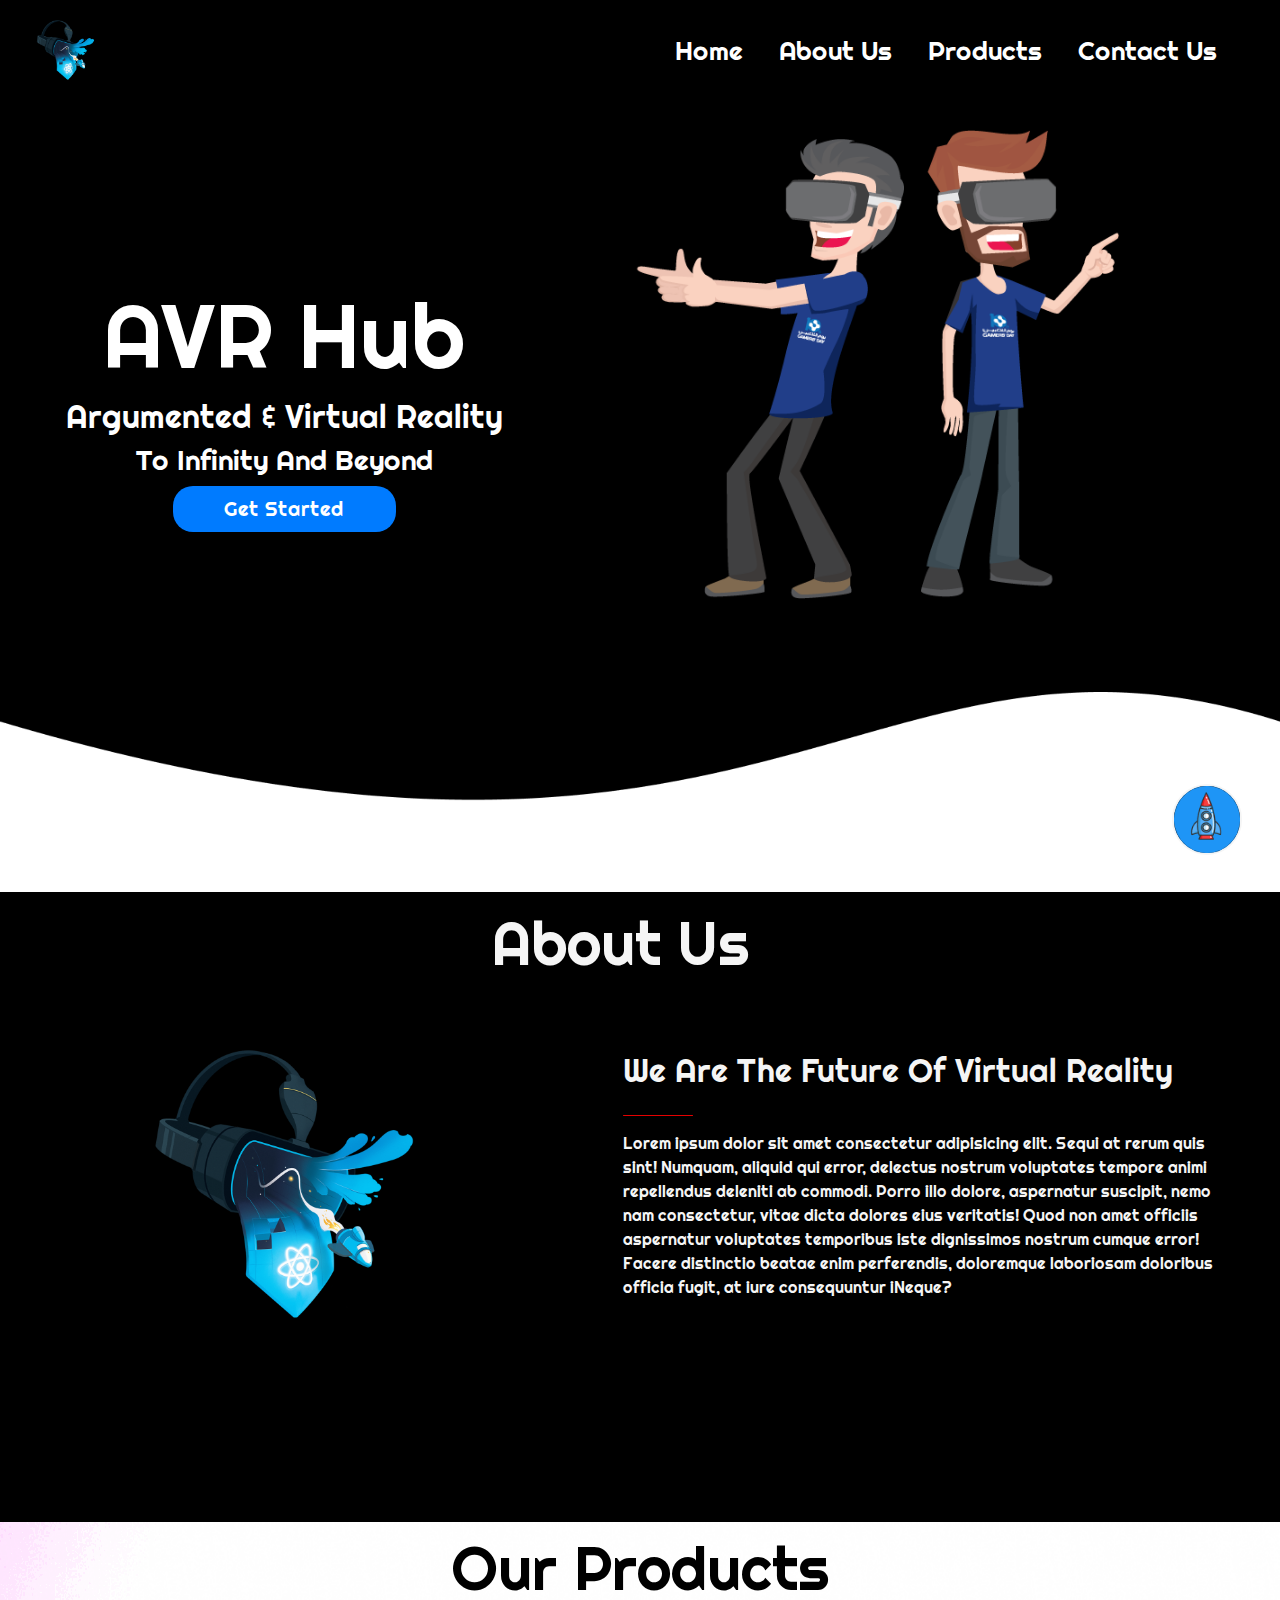
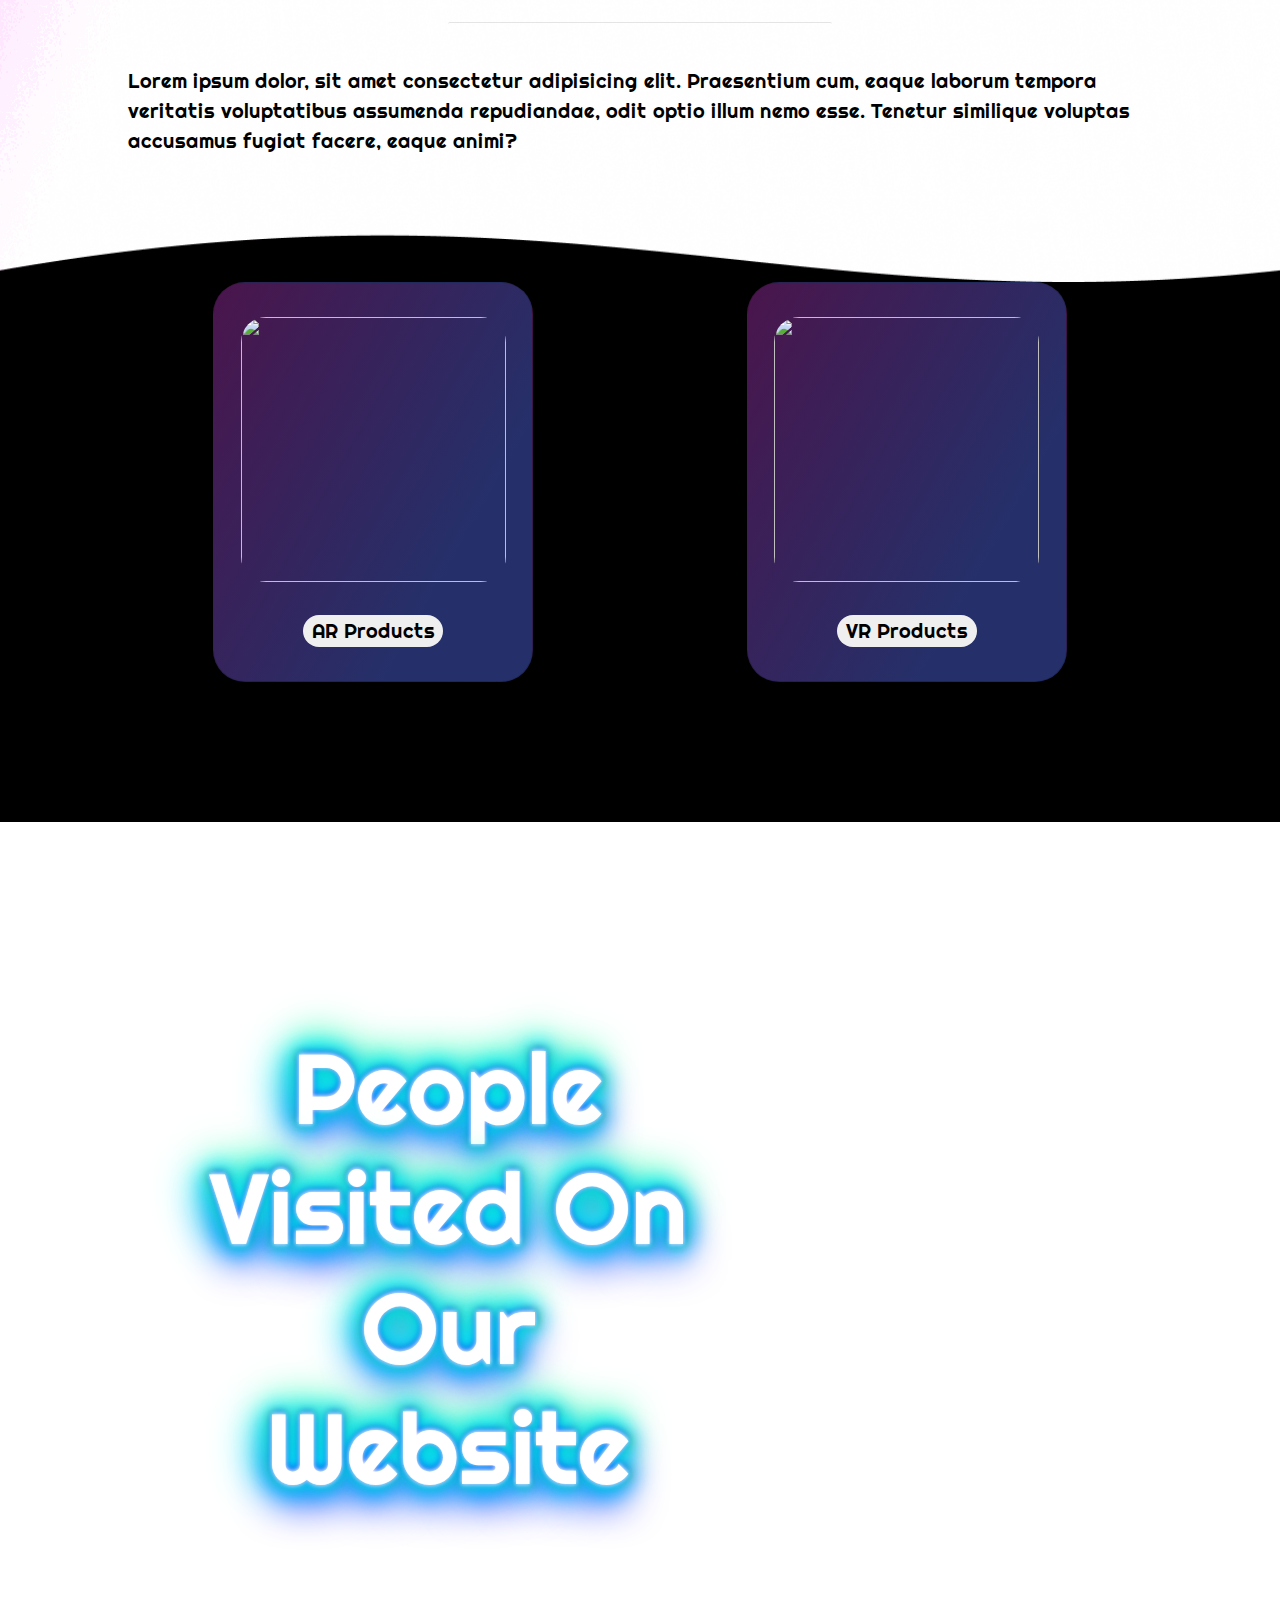
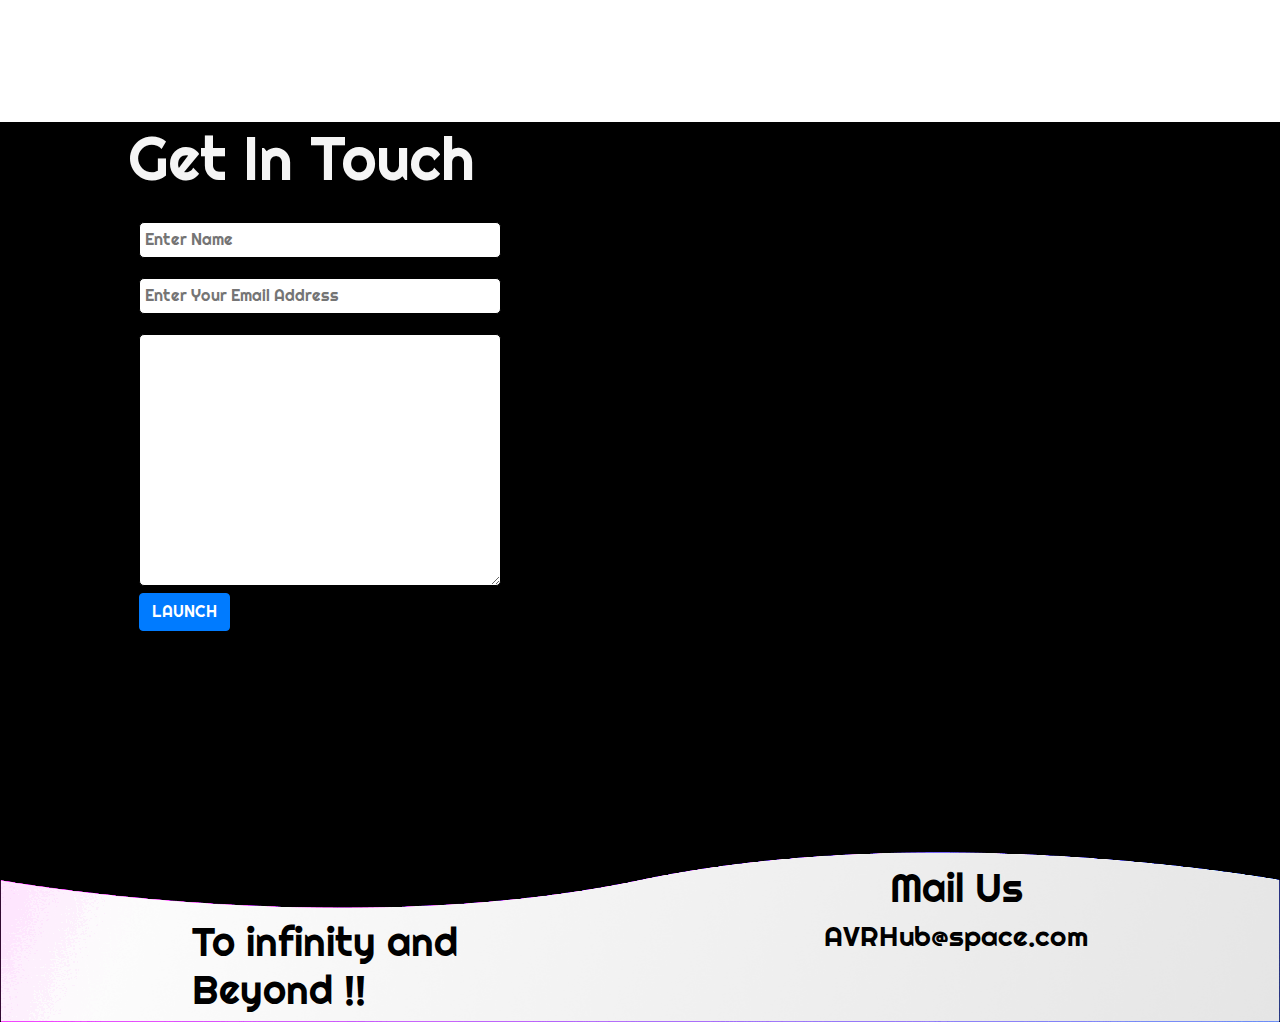
==== index.html @ b6228fee "whole Website" ====
<!DOCTYPE html>
<html lang="en">
<head>
    <meta charset="UTF-8">
    <meta http-equiv="X-UA-Compatible" content="IE=edge">
    <meta name="viewport" content="width=device-width, initial-scale=1.0">
    <title>Prashant Setia</title>
    <!-- CSS only -->
    <link href="https://cdn.jsdelivr.net/npm/bootstrap@5.1.3/dist/css/bootstrap.min.css" rel="stylesheet" integrity="sha384-1BmE4kWBq78iYhFldvKuhfTAU6auU8tT94WrHftjDbrCEXSU1oBoqyl2QvZ6jIW3" crossorigin="anonymous">

    <link rel="stylesheet" href="https://maxcdn.bootstrapcdn.com/bootstrap/4.0.0/css/bootstrap.min.css" integrity="sha384-Gn5384xqQ1aoWXA+058RXPxPg6fy4IWvTNh0E263XmFcJlSAwiGgFAW/dAiS6JXm" crossorigin="anonymous">
    <!-- JavaScript Bundle with Popper -->
    <script src="https://cdn.jsdelivr.net/npm/bootstrap@5.1.3/dist/js/bootstrap.bundle.min.js" integrity="sha384-ka7Sk0Gln4gmtz2MlQnikT1wXgYsOg+OMhuP+IlRH9sENBO0LRn5q+8nbTov4+1p" crossorigin="anonymous"></script>

    <link rel="stylesheet" href="https://cdnjs.cloudflare.com/ajax/libs/font-awesome/6.0.0-beta3/css/all.min.css" integrity="sha512-Fo3rlrZj/k7ujTnHg4CGR2D7kSs0v4LLanw2qksYuRlEzO+tcaEPQogQ0KaoGN26/zrn20ImR1DfuLWnOo7aBA==" crossorigin="anonymous" referrerpolicy="no-referrer" />
    <link rel="stylesheet" href="index.css">
    <link rel="icon" type="image/x-icon" href="/images/favicon-32x32.png">
    <script src="https://cdnjs.cloudflare.com/ajax/libs/three.js/r121/three.min.js"></script>
    <script src="https://cdn.jsdelivr.net/npm/vanta@latest/dist/vanta.net.min.js"></script>
    <script src="https://cdnjs.cloudflare.com/ajax/libs/vanta/0.5.21/vanta.globe.min.js" integrity="sha512-dMFNK0s56KJv3QTWMQlLYsPfqku0OGhnw4tzHpzmeKZk9cnezUca6u8r1AruKJMnsJ9NUq5K4ZFC0IlokfdmWA==" crossorigin="anonymous" referrerpolicy="no-referrer"></script>
    <script src="https://cdnjs.cloudflare.com/ajax/libs/vanta/0.5.21/vanta.birds.min.js" integrity="sha512-bP14TXFcd8A4oGg1S37dzXTOSUiNl6/6e2sPbkUzuPgU4lDAcrKLIs8mKLfp6OJg4K+EPn5oL6CVd2wKtuNcrg==" crossorigin="anonymous" referrerpolicy="no-referrer"></script>
</head>
<body>
    <!-- NAVBAR -->
    <nav class="navbar navbar-expand-lg navbar-dark bg" id="up">
        <div class="container-fluid">
          <!-- <a class="navbar-brand" href="#">Navbar</a> -->
          <img src="images/pngwing.com (2).png" style="width: 60px;" alt="">
          <button class="navbar-toggler" type="button" data-bs-toggle="collapse" data-bs-target="#navbarSupportedContent" aria-controls="navbarSupportedContent" aria-expanded="false" aria-label="Toggle navigation">
            <span class="navbar-toggler-icon"></span>
          </button>
          <div class="collapse navbar-collapse" id="navbarSupportedContent" style="justify-content: flex-end;">
            <div>
                <ul class="navbar-nav me-auto mb-2 mb-lg-0">
                    <li class="nav-item">
                      <a class="nav-link active" aria-current="page" href="#">Home</a>
                    </li>
                   
                    <li class="nav-item">
                      <a class="nav-link active" aria-current="page" href="#about">About Us</a>
                    </li>
                   
                    <li class="nav-item">
                      <a class="nav-link active" aria-current="page" href="#prod">Products</a>
                    </li>
                   
                    <!-- <li class="nav-item">
                      <a class="nav-link active" aria-current="page" href="#">Our Events</a>
                    </li> -->
                   
                    <li class="nav-item">
                      <a class="nav-link active" aria-current="page" href="#cont">Contact Us</a>
                    </li>
                   
                  </ul>
            </div>
          </div>
        </div>
      </nav>
    <!-- NAVBAR -->

        <!-- ------------------------------------------- scroll top -->
        <a
        class="top"
        data-aos="fade-up"
        data-aos-duration="1000"
        id="mybt"
        style="
          font-size: 30px;
          text-decoration: none;
          color: red;
          background-color: black;
          position: fixed;
          right: 3%;
          bottom: 5%;
          display: inline;
          z-index: 5;
          border: 2px solid whitesmoke;
          border-radius: 75px;
        "
        title="Go Above"
        href="#up"
        >
        <img src="images/sroller.png" alt="" width="66px">
        </a>
  <!-- --------------------------------------------scroll top -->

    <!-- PART 1 -->
    <div class="part1">
        <div class="textbox">
            <h1>AVR Hub</h1>
            <h2>Argumented & Virtual Reality</h2>
            <h3>To Infinity And Beyond</h3>

            <button class="btn-primary getbtn">Get Started</button>
        </div>
        <div class="tower" style="margin-top: 20px;"> 
            <img src="images/pngwing.com (3).png" style="width: 90%;" alt="">
        </div>
        <img src="images/wave-1.png" alt="" style="position: absolute; bottom: 0px;width: 100%; height: 200px;">
    </div>
    <!-- PART 1 -->

    
    <!-- PART 2 -->
    <div class="part2" id="about">
        <h1>About Us</h1>
        <div style="margin-top: 70px;">

            <div style="display: flex;flex-wrap: wrap;justify-content: space-around;">
                <div class="box2" style="width: 450px;display: flex;align-items: center;">
                    <img src="images/pngwing.com (2).png" alt="">
                </div>

                <div class="box1" style="width: 600px;display: flex;justify-content: center;flex-direction: column;">
                    <h2>We Are The Future Of Virtual Reality</h2>
                    <hr width="70px" color="red" size="5px" style="border-radius: 10px;" align="left">
                    <p>Lorem ipsum dolor sit amet consectetur adipisicing elit. Sequi at rerum quis sint! Numquam, aliquid qui error, delectus nostrum voluptates tempore animi repellendus deleniti ab commodi. Porro illo dolore, aspernatur suscipit, nemo nam consectetur, vitae dicta dolores eius veritatis! Quod non amet officiis aspernatur voluptates temporibus iste dignissimos nostrum cumque error! Facere distinctio beatae enim perferendis, doloremque laboriosam doloribus officia fugit, at iure consequuntur iNeque?</p>
                    <!-- <ul>
                        <li>Ability to face high volume requests</li>
                        <li>Architecture optimisation</li>
                        <li>Flexibility & deployment speed </li>
                        <li>Performance and improved velocity</li>
                        <li>Secure site migration</li>
                        <li>Security</li>
                    </ul> -->

                </div>
            </div>

            <!-- <div style="display: flex;flex-wrap: wrap-reverse;justify-content: space-around;">
                <div class="box1" style="width: 600px;display: flex;justify-content: center;flex-direction: column;">
                    <h2>About Space Divison</h2>
                    <hr width="70px" color="red" size="5px" style="border-radius: 10px;" align="left">
                    <p>Lorem ipsum dolor, sit amet consectetur adipisicing elit. Consectetur atque deleniti ullam, fugiat voluptatem praesentium similique eos aut dolor, corporis, ipsam nihil dolore impedit est vero in. Saepe eum, accusamus doloremque ut repellat, vero adipisci, maxime voluptatum rerum veniam voluptate? Dolore ullam ab consectetur excepturi expedita minus itaque accusantium officiis vera.</p>

                </div>
                <div class="box2" style="width: 450px;display: flex;align-items: center;">
                    <img src="images/space.png" alt="">
                </div>
            </div> -->
            </div>
    </div>
    <!-- PART 2 -->


    <!-- PART 3 -->
    <div class="part3" style="color: black" id="prod">
        <!-- <img src="images/rocket-img.png" alt="" class="rocketimg"> -->
        <h1>Our Products</h1>
        <hr>
        <p>Lorem ipsum dolor, sit amet consectetur adipisicing elit. Praesentium cum, eaque laborum tempora veritatis voluptatibus assumenda repudiandae, odit optio illum nemo esse. Tenetur similique voluptas accusamus fugiat facere, eaque animi?</p>
        <img src="images/wave-4.png" alt="" class="part3Wave">
    </div>
    <!-- PART 3 -->

    <!-- PART 4 -->
    <!-- <div class="part4">
        <h1 style="text-align: center;">Moon Launch</h1>
            <img src="images/Polygon 1.png" alt="" class="poly1">
            <img src="images/Polygon 2.png" alt="" class="poly2">
            <img src="images/Polygon 3.png" alt="" class="poly3">
            <img src="images/Polygon 4.png" alt="" class="poly4">
            <img src="images/Polygon 5.png" alt="" class="poly6">
            <img src="images/Polygon 6.png" alt="" class="poly5">

    </div> -->
    <!-- PART 4 -->
    
    <!-- PART 5 -->
    <!-- <div class="part5">
        <h1 style="text-align: center;">Our Orbiters</h1>
        <div class="orbitors">
            <img src="images/img-1.png" alt="">
            <img src="images/img-2.png" alt="">
            <img src="images/img-3.png" alt="">
        </div>
    </div> -->
    <!-- PART 5 -->

    <!-- PART 6 -->
    <!-- <div class="part6">
        <h1 style="text-align: center;">Other Projects</h1>
        <div class="container">
            <div class="row">
                <div id="carousel" class="carousel slide" data-ride="carousel">
                    <ol class="carousel-indicators">
                        <li data-target="#carousel" data-slide-to="0" class="active"></li>
                        <li data-target="#carousel" data-slide-to="1"></li>
                    </ol>
                    <div class="carousel-inner">
                        <div class="carousel-item active">
                            <div class="d-none d-lg-block">
                                <div class="slide-box">
                                    <img src="images/img-1 (1).png" alt="First slide">
                                    <img src="images/img-2 (1).png" alt="First slide">
                                    <img src="images/img-3 (1).png" alt="First slide">
                                    <img src="images/img-4.png" alt="First slide">
                                </div>
                            </div>
                            <div class="d-none d-md-block d-lg-none">
                                <div class="slide-box">
                                    <img src="images/img-1 (1).png" alt="First slide">
                                    <img src="images/img-2 (1).png" alt="First slide">
                        <img src="images/img-3 (1).png" alt="First slide">
                      </div>
                    </div>
                    <div class="d-none d-sm-block d-md-none">
                        <div class="slide-box">
                        <img src="images/img-5.png" alt="First slide">
                        <img src="images/img-6.png" alt="First slide">
                    </div>
                </div>
                <div class="d-block d-sm-none">
                    <img class="d-block w-100" src="img-1 (1).png" alt="First slide">
                </div>
            </div>
            <div class="carousel-item">
                <div class="d-none d-lg-block">
                    <div class="slide-box">
                        <img src="images/img-5.png" alt="Second slide">
                        <img src="images/img-6.png" alt="Second slide">
                        <img src="images/img-1 (1).png" alt="Second slide">
                        <img src="images/img-2 (1).png" alt="Second slide">
                    </div>
                </div>
                <div class="d-none d-md-block d-lg-none">
                    <div class="slide-box">
                        <img src="images/img-1 (1).png" alt="Second slide">
                        <img src="images/img-2 (1).png" alt="Second slide">
                        <img src="images/img-3 (1).png" alt="Second slide">
                    </div>
                </div>
                <div class="d-none d-sm-block d-md-none">
                    <div class="slide-box">
                        <img src="images/img-4.png" alt="Second slide">
                        <img src="images/img-5.png" alt="Second slide">
                    </div>
                </div>
                <div class="d-block d-sm-none">
                    <img class="d-block w-100" src="images/img-6.png" alt="Second slide">
                </div>
            </div>
        </div>
        <a class="carousel-control-prev" href="#carousel" role="button" data-slide="prev">
            <span class="carousel-control-prev-icon" aria-hidden="true"></span>
            <span class="sr-only">Previous</span>
        </a>
        <a class="carousel-control-next" href="#carousel" role="button" data-slide="next">
            <span class="carousel-control-next-icon" aria-hidden="true"></span>
            <span class="sr-only">Next</span>
        </a>
    </div>
</div>
</div>
</div> -->
<!-- PART 6 -->

    <!-- PART 7 -->
    <div class="part7">
        <!-- <img src="images/rocket-img.png" alt="" class="rocketimg">
        <h1>Our Events</h1>
        <img src="images/wave-4.png" alt="" class="part7Wave"> -->

        <div class="cardsSection">

            <div class="card">
                <div class="imageFrame">
                    <img src="https://www.kindpng.com/picc/m/250-2507957_ar-logo-png-transparent-png.png" alt="">
                </div>
                <div>
                    <button onclick="window.open('vr.html','_self')">AR Products</button>
                </div>
            </div>
            <div class="card">
                <div class="imageFrame">
                    <img src="https://i.pinimg.com/originals/b6/9a/e3/b69ae304f5a38cde68f2eb9af626e287.jpg" alt="">
                </div>
                <div>
                    <button onclick="window.open('vr.html','_self')">VR Products</button>
                </div>
            </div>
        </div>
    </div>
    <!-- PART 7 -->

    <!-- Visitor Counter -->
    <div class="viscounter" id="visc">

        <div class="sectionText">
            <h1>People Visited On Our Website</h1>
        </div>
        <!-- <div id="sfcabw39dw3dds42e2j6dgyf8y7k2m91ra8"></div>
<script type="text/javascript" src="https://counter2.stat.ovh/private/counter.js?c=abw39dw3dds42e2j6dgyf8y7k2m91ra8&down=async" async></script>
<noscript><a href="https://www.freecounterstat.com" title="website counter"><img src="https://counter2.stat.ovh/private/freecounterstat.php?c=abw39dw3dds42e2j6dgyf8y7k2m91ra8" border="0" title="website counter" alt="website counter"></a></noscript> -->
<div id="sfcbe5dux7fwfzr7bmgszk651eckrar6bbt"></div>
<script type="text/javascript" src="https://counter2.stat.ovh/private/counter.js?c=be5dux7fwfzr7bmgszk651eckrar6bbt&down=async" async></script>
<noscript><a href="https://www.freecounterstat.com" title="free counters"><img src="https://counter2.stat.ovh/private/freecounterstat.php?c=be5dux7fwfzr7bmgszk651eckrar6bbt" border="0" title="free counters" alt="free counters"></a></noscript>


    </div>
    <!-- PART 8 -->
    <div class="part8" id="cont">
        <div style="width: 100%;">
            <h1 style="text-align: left; margin-left: 10%; font-size: 60px;">Get In Touch</h1>
        </div>

        <div class="cont">
            <div class="sec1">
                <form action="">
                    <div>
                        <input type="text" placeholder="Enter Name">
                    </div>
                    <div>
                        <input type="email" name="" id="" placeholder="Enter Your Email Address">
                    </div>
                    <textarea name="" id="" cols="30" rows="10" placeholder="Enter Your Message">

                    </textarea>

                    <button class="btn btn-primary">LAUNCH</button>
                </form>
            </div>
            <div class="sec2">
                <iframe src="https://www.google.com/maps/embed?pb=!1m18!1m12!1m3!1d30711058.692950357!2d64.4487244350266!3d20.012353286203783!2m3!1f0!2f0!3f0!3m2!1i1024!2i768!4f13.1!3m3!1m2!1s0x30635ff06b92b791%3A0xd78c4fa1854213a6!2sIndia!5e0!3m2!1sen!2sin!4v1644013274493!5m2!1sen!2sin" width="600" height="450" style="border:0;" allowfullscreen="" loading="lazy"></iframe>
            </div>
        </div>

        <div class="mytext">
            <h1>
                To infinity and <br> Beyond !!
            </h1> 
        </div>

        <div class="social">
            <h1>Mail Us</h1>
            <h3>AVRHub@space.com</h3>
            <div class="mediaLinks">
                <a href=""><i class="fab fa-facebook" style="background-color: whitesmoke;"></i></a>
                <a href=""><i class="fab fa-instagram" style="color: rgb(236, 93, 117);"></i></a>
                <a href=""><i class="fab fa-discord"></i></a>
                <a href=""><i class="fab fa-linkedin" style="color: rgb(0, 26, 255);"></i></a>
            </div>
        </div>
        <img src="images/wave-3.png" alt="">

    </div>
    <!-- PART 8 -->
    <!-- ++++++++++++++++++++++++++++++++++++++ -->
    <!-- ++++++++++++++++++++++++++++++++++++++ -->

    <script>
        document.addEventListener("scroll", function() {
    var top = document.getElementById("mybt");
});
    </script>
<script src="https://code.jquery.com/jquery-3.2.1.slim.min.js" integrity="sha384-KJ3o2DKtIkvYIK3UENzmM7KCkRr/rE9/Qpg6aAZGJwFDMVNA/GpGFF93hXpG5KkN" crossorigin="anonymous"></script>
<script src="https://cdnjs.cloudflare.com/ajax/libs/popper.js/1.12.9/umd/popper.min.js" integrity="sha384-ApNbgh9B+Y1QKtv3Rn7W3mgPxhU9K/ScQsAP7hUibX39j7fakFPskvXusvfa0b4Q" crossorigin="anonymous"></script>
<script src="https://maxcdn.bootstrapcdn.com/bootstrap/4.0.0/js/bootstrap.min.js" integrity="sha384-JZR6Spejh4U02d8jOt6vLEHfe/JQGiRRSQQxSfFWpi1MquVdAyjUar5+76PVCmYl" crossorigin="anonymous"></script>

<!-- +++++++++++++++++++++++++++++++++ -->
<script src="three.r119.min.js"></script>
<script src="vanta.birds.min.js"></script>
<script>
VANTA.BIRDS({
  el: document.getElementById('visc'),
  mouseControls: true,
  touchControls: true,
  gyroControls: false,
  minHeight: 200.00,
  minWidth: 200.00,
  scale: 1.00,
  scaleMobile: 1.00,
  backgroundColor: 0xffffff,
  color1: 0x0,
  separation: 33.00
})
</script>
<!-- +++++++++++++++++++++++++++++++++ -->
</body>
</html>
---- index.css ----
@import url('https://fonts.googleapis.com/css2?family=Baloo+Bhaijaan+2:wght@500&family=Righteous&display=swap');

*{
    font-family: 'Righteous', cursive;
}

html{
    scroll-behavior: smooth;
}

.bg{
    background: black;
    padding: 20px;
}

.nav-item{
    font-size: 26px;
    margin-right: 20px;
}

.nav-link:hover{
    color: cornflowerblue !important;
}

.part1{
    background-color:  black;
    height: 88vh;
    position: relative;

    display: flex;
    flex-direction: row;
    justify-content: space-around;
    align-items: baseline;
}

.part2{
    /* background: linear-gradient(119.66deg, #4A154C 0%, #25306A 73.23%); */
    background: black;
    min-height: 70vh;
    padding-top: 15px;
    color: whitesmoke;
}

.textbox{
    color: white;
    text-align: center;
}

.textbox h1{
    font-size: 7vw;
}

.getbtn{
    border-radius: 20px;
    font-size: 20px;
    padding: 8px;
    border: 0px;
    width: 51%;
}

.box2 img{
    width: 60%;
    height: auto;
    margin: auto;
    object-fit: cover;
}

.part2 h1{
    font-size: 60px;
    text-align: center;
    margin-right: 40px;
    /* margin-top: 15px; */
}

.part3{
    background-color: rgb(0, 0, 0);
    position: relative;
    min-height: 40vh;
}

.part3 h1,p,hr,img{
    position: relative;
    z-index: 2;
}

.part3 img{
    filter: brightness(10);
}

.part3 p{
    width: 80%;
    margin: auto;
    margin-top: 40px;
    font-size: 20px;
}

.part3 h1{
    text-align: center;
    padding: 10px;
    font-size: 60px;
}
.part3 hr{
    position: relative;
    width: 30%;
    margin: auto;
    height: 3px;
    border-radius: 30px;
}

.part3Wave{
    position: absolute;
    top: 0px;
    width: 100%;
    z-index: 1;
    height: -webkit-fill-available;
}

.rocketimg{
    position: absolute;
    top: 15px;
    left: 15px;
    width: 80px;
}

.part4{
    min-height: 90vh;
    background-color: white;
    position: relative;
}

.part4 h1{
    font-size: 50px;
    margin-top: 20px;
    color: #460046;
    text-align: center;
    font-family: 'Baloo Bhaijaan 2', cursive;
}

.part4 img{
    width: 16%;
    position: absolute;
}

.poly1{
    top: 23%;
    left: 41%;
}

.poly2{
    top: 46%;
    left: 33%;
}

.poly3{
    top: 46%;
    left: 49%;
}

.poly4{
    top: 70%;
    left: 25%;
}

.poly5{
    top: 70%;
    left: 41%;
}

.poly6{
    top: 70%;
    left: 57%;
}

.part5 h1{
    font-size: 50px;
    margin-top: 50px;
    margin-bottom: 60px;
    color: #460046;
    font-family: 'Baloo Bhaijaan 2', cursive;
}
.orbitors{
    display: flex;
    flex-direction: row;
    justify-content: space-evenly;
    align-items: center;
    flex-wrap: wrap;
}

.orbitors img{
    width: 200px;
}

.part6 h1{
    font-size: 50px;
    margin-top: 50px;
    margin-bottom: 60px;
    color: #460046;
    font-family: 'Baloo Bhaijaan 2', cursive;
}
/* ++++++++++++++++++++++++++++++++===== */
.carousel {
    width: 100%;
  }
  
  .slide-box {
    display: flex;
    justify-content: space-between;
  }
  
  @media (min-width: 576px) and (max-width: 767.98px) {
    .slide-box img {
      -ms-flex: 0 0 50%;
      flex: 0 0 50%;
      max-width: 50%;
    }
  }
  
  @media (min-width: 768px) and (max-width: 991.98px) {
    .slide-box img {
      -ms-flex: 0 0 33.3333%;
      flex: 0 0 33.3333%;
      max-width: 33.3333%;
    }
  }
  
  @media (min-width: 992px)
  {
    .slide-box img {
      -ms-flex: 0 0 25%;
      flex: 0 0 25%;
      max-width: 25%;
    }
  }
  
  .carousel-caption {
    background-color: rgba(0, 0, 0, 0.5);
    padding: 20px;
    border-radius: .5rem;
  }

  .slide-box img{
      margin-right: 3px;
  }

  .carousel-control-next-icon{
      filter: invert(1);
      position: absolute;
      right: -25px;
      filter: invert(1);
      position: absolute;
      zoom: 2;
  }

  .carousel-control-prev-icon{
      filter: invert(1);
      position: absolute;
      left: -25px;
      filter: invert(1);
      position: absolute;
      zoom: 2;
  }
/* ++++++++++++++++++++++++++++++++===== */

.part7{
    /* margin-top: 50px; */
    background-color: rgb(0, 0, 0);
    position: relative;
    /* min-height: 100vh; */
    min-height: 60vh;
    display: flex;
    /* align-items: center; */
}

.part7 h1{
    font-family: Righteous;
    position: absolute;
    z-index: 2;
}

/* .part7 h1{
    text-align: center;
    margin-top: 20px;
    top: 15px;
    left: 45%;
} */

.part7 h1{
    text-align: center;
    margin-top: 20px;
    top: 15px;
    left: 45%;
    padding: 10px;
    color: whitesmoke;
    text-decoration: underline;
}


.part7Wave{
    position: absolute;
    top: 0px;
    width: 100%;
    z-index: 1;
    height: 145px;
}


.cardsSection{
    display: flex;
    width: 100%;
    justify-content: space-evenly;
    flex-wrap: wrap;
}

.card{
    background: linear-gradient(
        119.66deg
        , #4A154C 0%, #25306A 73.23%);
    
        width: 320px;

        height: 400px;
    
        display: flex;
    align-items: center;
    justify-content: space-evenly;
    border-radius: 32px;
    transition: all;
    transition-duration: 1s;
    z-index: 5;
}

.card:hover{
    transform: scale(1.1);
    /* transform: rotateY(90deg); */
    box-shadow: 0px 0px 40px white;
}
.imageFrame{
    width: 265px;
    /* margin: auto; */
    height: 265px;
    border-radius: 25px;
}

.imageFrame img{
    border-radius: 25px;
    width: 100%;
    height: 100%;
}

.card button{
    width: 140px;
    border-radius: 22px;
    font-size: 20px;
    border: 0px;
    transition: all;
    transition-duration: 0.8s;
}

.card button:hover{
    background: orange;
}

.part8{
    min-height: 100vh;
    /* background-color: wheat; */
    display: flex;
    align-items: center;
    position: relative;
    flex-direction: column;
    background-color: black;
    color: whitesmoke;
}
.cont{
    display: flex;
    flex-wrap: wrap;
    align-items: center;
    justify-content: space-around;
    min-height: 80%;
    width: 100%;
}

.sec1{
    display: flex;
    flex-direction: column;
    justify-content: space-evenly;
    align-items: center;
    width: 40%;
}

.sec1 input, textarea{
    width: 100%;
    margin-top: 20px;
    border-radius: 5px;
    border: 1px solid;
    padding: 5px;
}

.sec2{
    width: 40%;
    height: 400px;
    overflow: hidden;
}

.part8 img{
    position: absolute;
    bottom: 0px;
    width: 100%;
    z-index: 1;
    height: 170px;
    filter: brightness(10);
}

.mytext{
    color: rgb(0, 0, 0);
    position: absolute;
    left: 15%;
    bottom: 0%;
    z-index: 2;
}

.social{
    z-index: 2;
    display: flex;
    flex-direction: column;
    align-items: center;
    color: rgb(0, 0, 0);
    position: absolute;
    right: 15%;
    bottom: 0px;
}

.mediaLinks a{
    font-size: 40px;
    margin: 3px;
} 



/* RESPONSIVE */

@media screen and (max-width: 1066px) {
    /* body {
      background-color: lightgreen;
    } */

    .tower img{
        width: 80% !important;
    }

    .part2{
        padding: 5px;
    }

    .carousel-control-next-icon{
        right: -12px;
    }

    .carousel-control-prev-icon{
        left: -12px;
    }

    .part3Wave{
        height: 120%;
    }

}

@media screen and (max-width: 801px) {
    /* body {
      background-color: rgb(238, 197, 144);
    } */

    .cardsSection{
        margin-top: 25%;
    }
    
    .card{
        margin: 10px;
    }


    .poly2{
        top: 38%;
        left: 33%;
    }
    
    .poly3{
        top: 38%;
        left: 49%;
    }
    
    .poly4{
        top: 53%;
        left: 25%;
    }
    
    .poly5{
        top: 53%;
        left: 41%;
    }
    
    .poly6{
        top: 53%;
        left: 57%;
    }

}


@media screen and (max-width: 415px){
    .part1{
        flex-direction: column;
    }

    .part2 h1{
        font-size: 40px;
        text-align: center;
        margin: 0px;
    }

    .box1{
        margin-top: 20px;
    }

    .box2 img{
        width: 35%;
    }

    .part2{
        padding: 15px;
    }

    .part4 h1{
        margin-top: 70px;
    }

    .textbox h1{
        font-size: 60px;
    }
/* 
    .poly2{
        top: 31%;
        left: 33%;
    }
    
    .poly3{
        top: 31%;
        left: 49%;
    }
    
    .poly4{
        top: 39%;
        left: 25%;
    }
    
    .poly5{
        top: 39%;
        left: 41%;
    }
    
    .poly6{
        top: 39%;
        left: 57%;
    } */

    .part4{
        min-height: 40vh;
    }
    .carousel-control-next-icon{
        right: 10px;
    }

    .carousel-control-prev-icon{
        left: 10px;
    }

    .cardsSection{
        margin-top: 40%;
    }

    .part7 h1{
        left: 28%;
    }

    .sec1{
        width: 82%;
    }

    .sec2{
        width: 82%;
        margin-top: 40px;
    }

    .cont{
        flex-direction: column;
    }

    .part8{
        min-height: 124vh;
    }

    .social h1,h3{
        display: none;
    }
    .mytext h1,h3{
        display: none;
    }

    .social{
        width: 70%;
    }

    .card{
        width: 270px;
    }

    .imageFrame{
        height: 200px;
        width: 200px;
    }
    .card button{
        font-size: 20px;
    }

    .part8 img{
        height: 150px;
    }
}

/* RESPONSIVE */


/* Visitor Counter */
.viscounter{
    height: 100vh;
    display: flex;
    justify-content: space-around;
    align-items: center;

}

.sectionText{
    width: 40%;
}

.sectionText h1{
	display: flex;
    align-items: center;
    justify-content: center;
    text-align: center;
	/* padding:15px; */
	font-size:100px;
	/* font-family: 'Mrs Sheppards', cursive; */
	/* font-weight: 400; */
	color: #fff;
	/* text-indent:50px; */
    /*text-shadow: 0px -1px 4px white, 0px -2px 10px yellow, 0px -10px 20px #ff8000, 0px -18px 40px red;*/
    text-shadow: 
    0px -1px 4px white, 0px -2px 10px #0031ff, 0px -10px 20px #00f0ff, 0px -18px 40px #00ff99, 0px 1px 4px white, 0px 2px 10px #00e7ff, 0px 10px 20px #00bdff, 0px 18px 40px #0012ff, 1px 0px 4px #00f9ff, 2px 0px 10px yellow, 10px 0px 20px #45beff, 18px 0px 40px white, -1px 0px 4px #0df3ff, -2px 0px 10px yellow, -10px 0px 20px #09daff, -18px 0px 40px #00fbff;
}

.retroTxt h1{
	font-size: 70px;
	font-weight: 400;
	font-family: 'Audiowide', cursive;
	color: #007ACE;
    text-shadow: 3px 3px 0px #222, 5px 5px 0px #378fe5;
}
/* Visitor Counter */
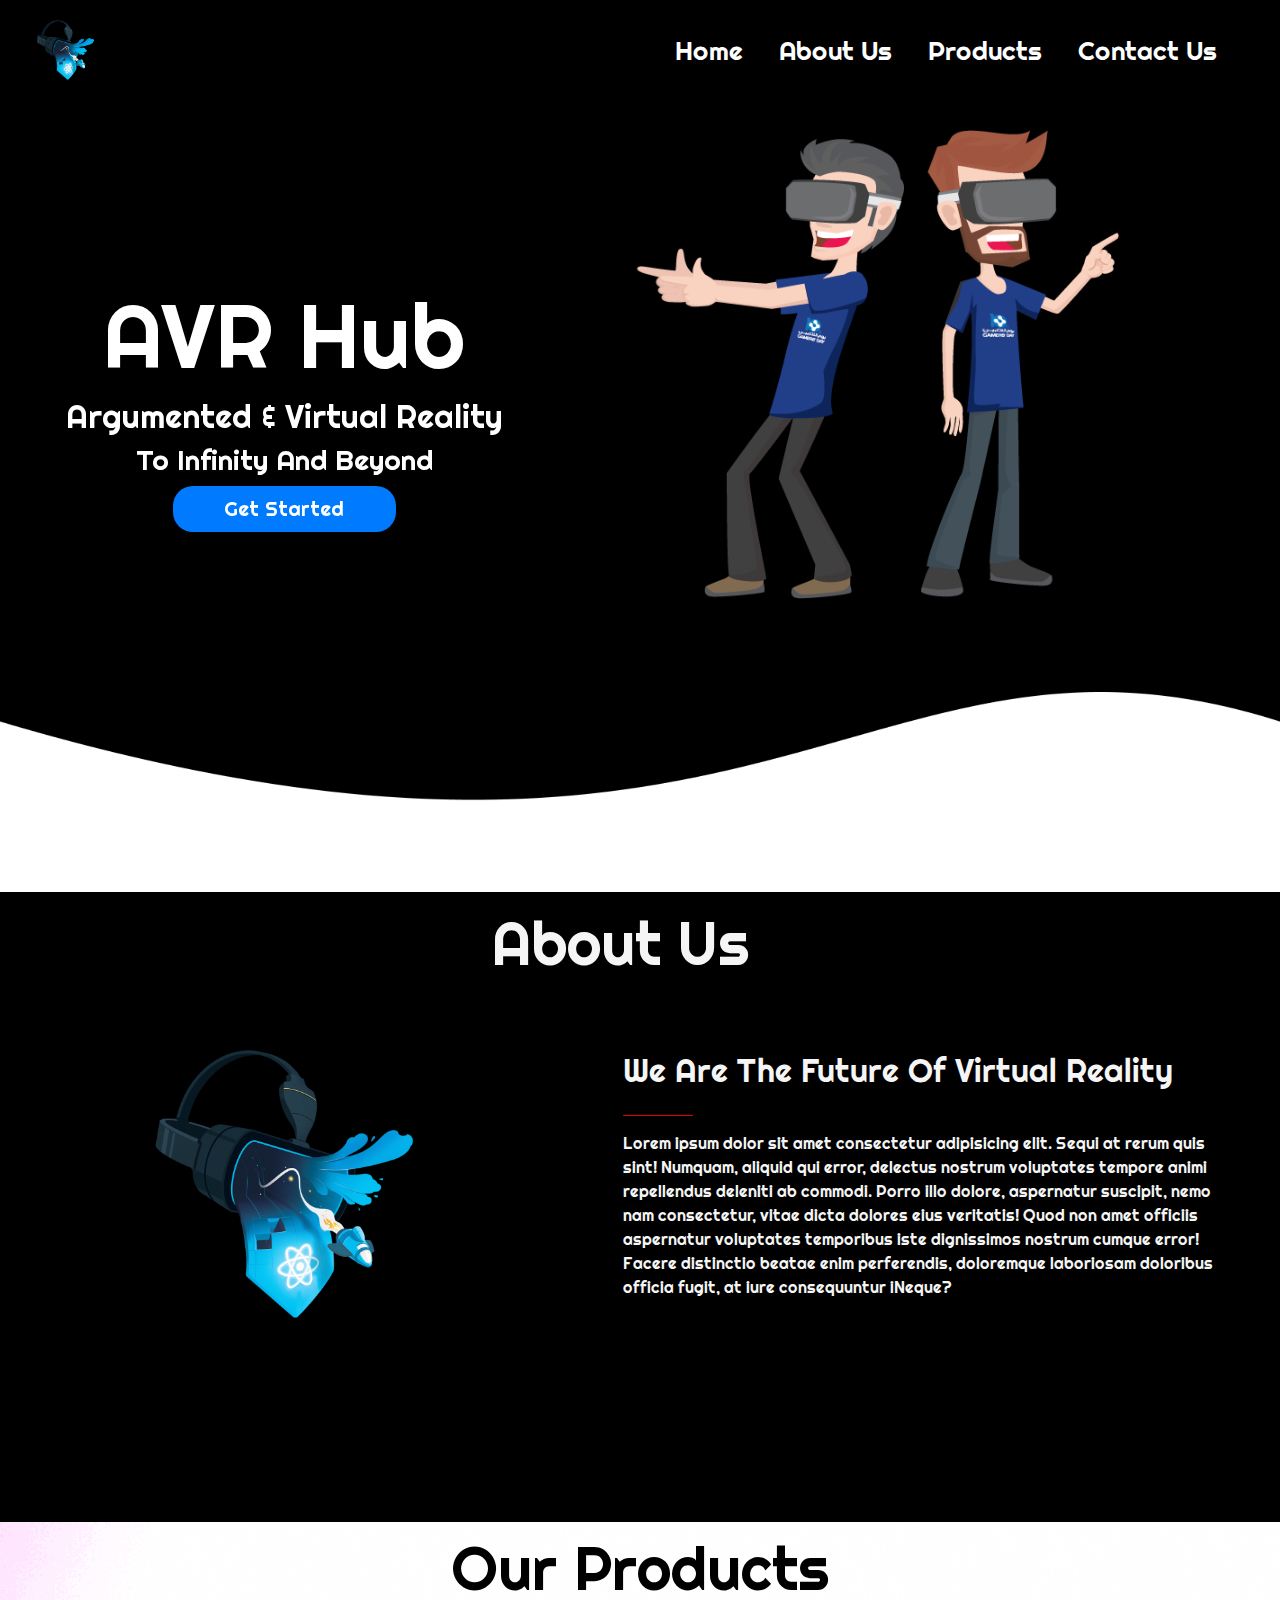
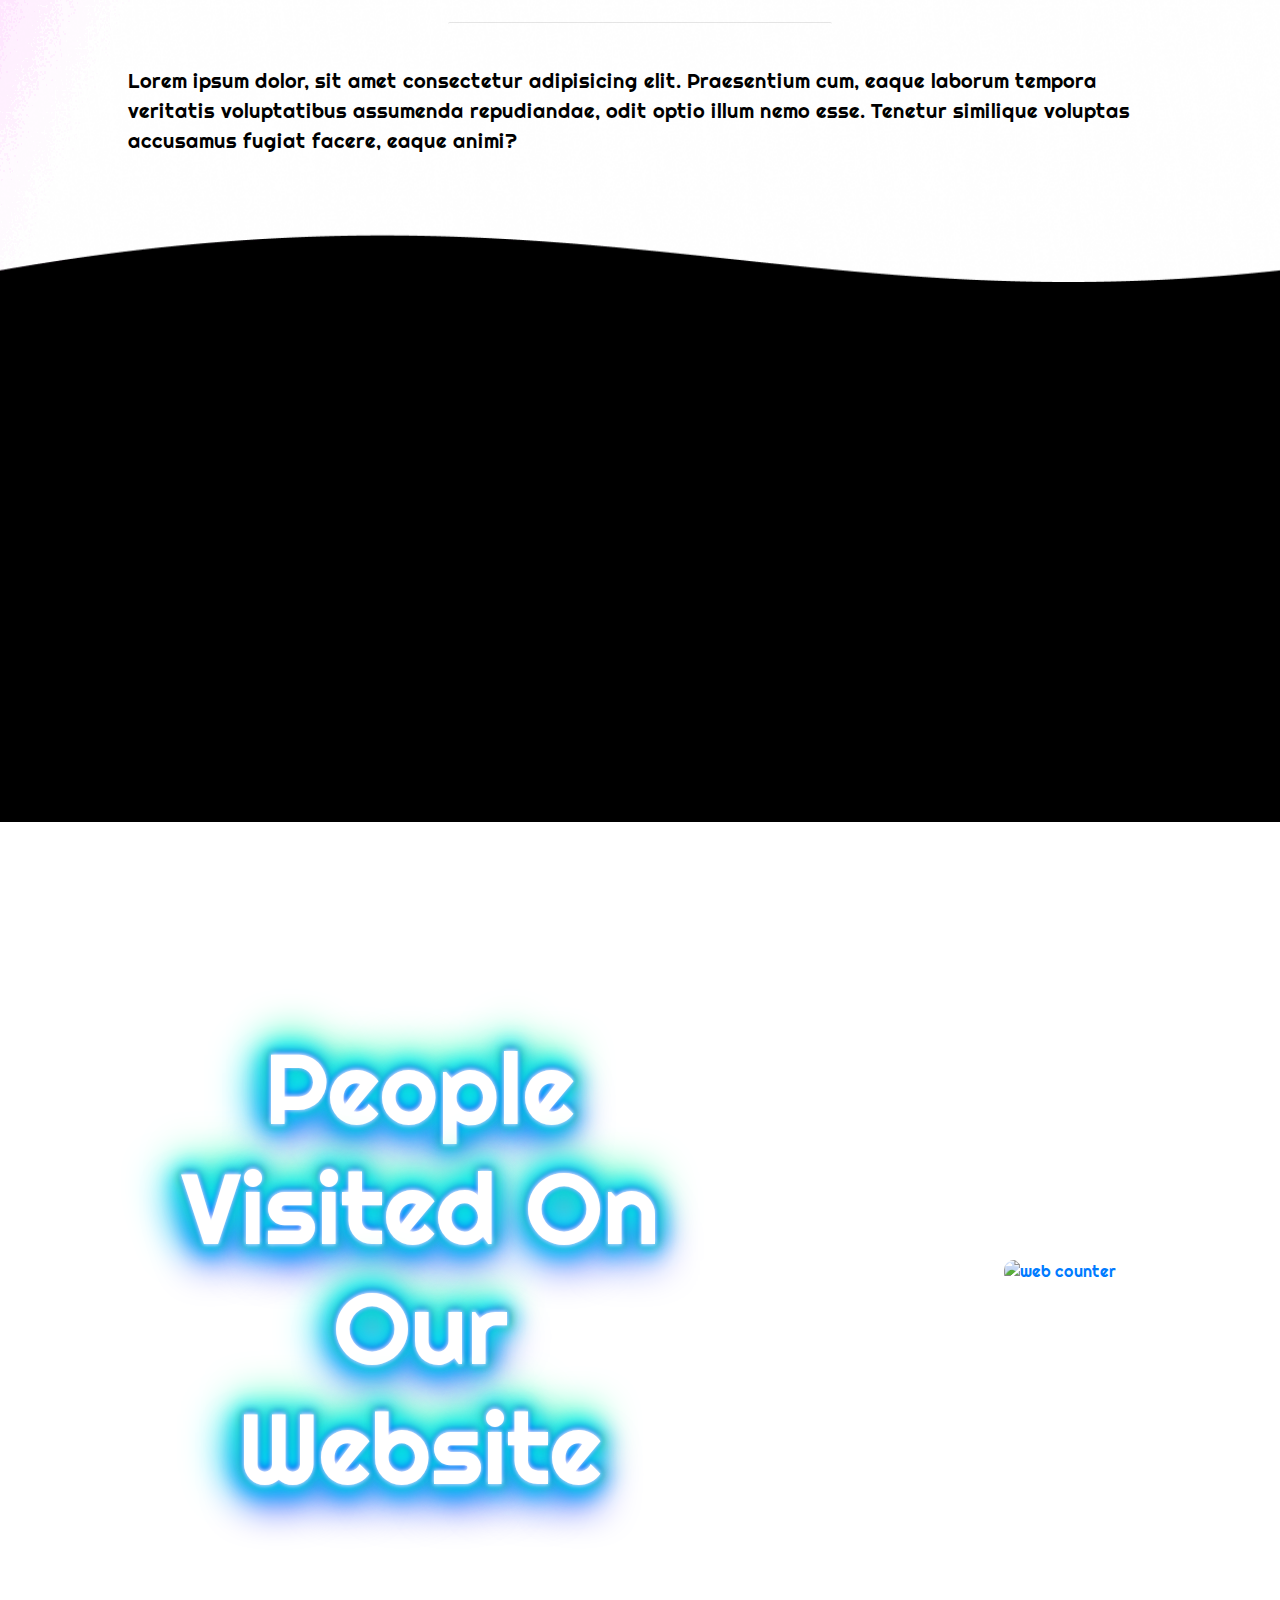
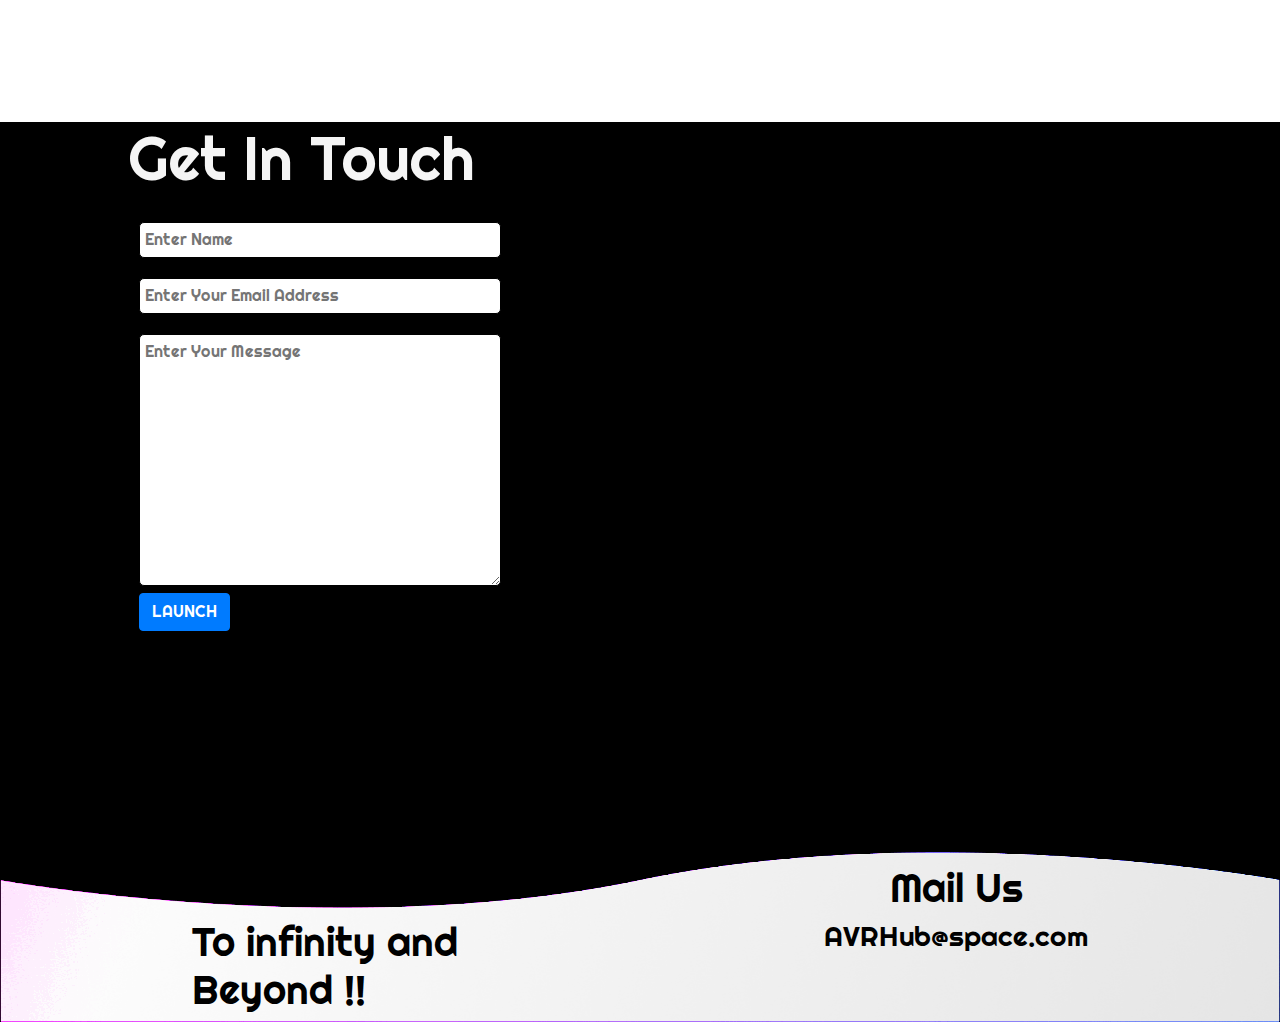
==== commit 9ea20a95: "Update index.html" ====
--- a/index.html
+++ b/index.html
@@ -14,9 +14,12 @@
 
     <link rel="stylesheet" href="https://cdnjs.cloudflare.com/ajax/libs/font-awesome/6.0.0-beta3/css/all.min.css" integrity="sha512-Fo3rlrZj/k7ujTnHg4CGR2D7kSs0v4LLanw2qksYuRlEzO+tcaEPQogQ0KaoGN26/zrn20ImR1DfuLWnOo7aBA==" crossorigin="anonymous" referrerpolicy="no-referrer" />
     <link rel="stylesheet" href="index.css">
+     <link href="https://unpkg.com/aos@2.3.1/dist/aos.css" rel="stylesheet">
     <link rel="icon" type="image/x-icon" href="/images/favicon-32x32.png">
     <script src="https://cdnjs.cloudflare.com/ajax/libs/three.js/r121/three.min.js"></script>
     <script src="https://cdn.jsdelivr.net/npm/vanta@latest/dist/vanta.net.min.js"></script>
+    
+    <script src="https://unpkg.com/aos@2.3.1/dist/aos.js"></script>
     <script src="https://cdnjs.cloudflare.com/ajax/libs/vanta/0.5.21/vanta.globe.min.js" integrity="sha512-dMFNK0s56KJv3QTWMQlLYsPfqku0OGhnw4tzHpzmeKZk9cnezUca6u8r1AruKJMnsJ9NUq5K4ZFC0IlokfdmWA==" crossorigin="anonymous" referrerpolicy="no-referrer"></script>
     <script src="https://cdnjs.cloudflare.com/ajax/libs/vanta/0.5.21/vanta.birds.min.js" integrity="sha512-bP14TXFcd8A4oGg1S37dzXTOSUiNl6/6e2sPbkUzuPgU4lDAcrKLIs8mKLfp6OJg4K+EPn5oL6CVd2wKtuNcrg==" crossorigin="anonymous" referrerpolicy="no-referrer"></script>
 </head>
@@ -87,14 +90,14 @@
 
     <!-- PART 1 -->
     <div class="part1">
-        <div class="textbox">
+        <div class="textbox" data-aos="fade-up" data-aos-duration="1000">
             <h1>AVR Hub</h1>
             <h2>Argumented & Virtual Reality</h2>
             <h3>To Infinity And Beyond</h3>
 
             <button class="btn-primary getbtn">Get Started</button>
         </div>
-        <div class="tower" style="margin-top: 20px;"> 
+        <div class="tower" style="margin-top: 20px;"  data-aos="fade-up" data-aos-duration="1000"> 
             <img src="images/pngwing.com (3).png" style="width: 90%;" alt="">
         </div>
         <img src="images/wave-1.png" alt="" style="position: absolute; bottom: 0px;width: 100%; height: 200px;">
@@ -264,7 +267,7 @@
 
         <div class="cardsSection">
 
-            <div class="card">
+            <div class="card" data-aos="fade-up" data-aos-duration="1000">
                 <div class="imageFrame">
                     <img src="https://www.kindpng.com/picc/m/250-2507957_ar-logo-png-transparent-png.png" alt="">
                 </div>
@@ -272,7 +275,7 @@
                     <button onclick="window.open('vr.html','_self')">AR Products</button>
                 </div>
             </div>
-            <div class="card">
+            <div class="card" data-aos="fade-up" data-aos-duration="1000">
                 <div class="imageFrame">
                     <img src="https://i.pinimg.com/originals/b6/9a/e3/b69ae304f5a38cde68f2eb9af626e287.jpg" alt="">
                 </div>
@@ -293,10 +296,16 @@
         <!-- <div id="sfcabw39dw3dds42e2j6dgyf8y7k2m91ra8"></div>
 <script type="text/javascript" src="https://counter2.stat.ovh/private/counter.js?c=abw39dw3dds42e2j6dgyf8y7k2m91ra8&down=async" async></script>
 <noscript><a href="https://www.freecounterstat.com" title="website counter"><img src="https://counter2.stat.ovh/private/freecounterstat.php?c=abw39dw3dds42e2j6dgyf8y7k2m91ra8" border="0" title="website counter" alt="website counter"></a></noscript> -->
-<div id="sfcbe5dux7fwfzr7bmgszk651eckrar6bbt"></div>
+<!-- <div id="sfcbe5dux7fwfzr7bmgszk651eckrar6bbt"></div>
 <script type="text/javascript" src="https://counter2.stat.ovh/private/counter.js?c=be5dux7fwfzr7bmgszk651eckrar6bbt&down=async" async></script>
-<noscript><a href="https://www.freecounterstat.com" title="free counters"><img src="https://counter2.stat.ovh/private/freecounterstat.php?c=be5dux7fwfzr7bmgszk651eckrar6bbt" border="0" title="free counters" alt="free counters"></a></noscript>
-
+<noscript><a href="https://www.freecounterstat.com" title="free counters"><img src="https://counter2.stat.ovh/private/freecounterstat.php?c=be5dux7fwfzr7bmgszk651eckrar6bbt" border="0" title="free counters" alt="free counters"></a></noscript> -->
+
+<div class="coun">
+
+    <a href="https://www.hitwebcounter.com" target="_blank">
+        <img src="https://hitwebcounter.com/counter/counter.php?page=7950398&style=0009&nbdigits=5&type=ip&initCount=0" title="Free Counter" Alt="web counter"   border="0" style="width: 200px;border-radius: 10px;"></a>            
+        
+</div>
 
     </div>
     <!-- PART 8 -->
@@ -314,9 +323,7 @@
                     <div>
                         <input type="email" name="" id="" placeholder="Enter Your Email Address">
                     </div>
-                    <textarea name="" id="" cols="30" rows="10" placeholder="Enter Your Message">
-
-                    </textarea>
+                    <textarea name="" id="" cols="30" rows="10" placeholder="Enter Your Message"></textarea>
 
                     <button class="btn btn-primary">LAUNCH</button>
                 </form>
@@ -376,6 +383,10 @@
   separation: 33.00
 })
 </script>
+
+    <script>
+        AOS.init();
+      </script>
 <!-- +++++++++++++++++++++++++++++++++ -->
 </body>
-</html>+</html>
--- a/index.css
+++ b/index.css
@@ -326,7 +326,8 @@
     border-radius: 32px;
     transition: all;
     transition-duration: 1s;
-    z-index: 5;
+    /* z-index: 5; */
+    z-index: 0;
 }
 
 .card:hover{
@@ -508,6 +509,11 @@
 
 
 @media screen and (max-width: 415px){
+    
+    .viscounter{
+		justify-content: center !important;
+	}
+
     .part1{
         flex-direction: column;
     }
@@ -625,6 +631,10 @@
     .part8 img{
         height: 150px;
     }
+
+    .coun{
+        display: none;
+    }
 }
 
 /* RESPONSIVE */
@@ -636,7 +646,6 @@
     display: flex;
     justify-content: space-around;
     align-items: center;
-
 }
 
 .sectionText{
@@ -666,4 +675,4 @@
 	color: #007ACE;
     text-shadow: 3px 3px 0px #222, 5px 5px 0px #378fe5;
 }
-/* Visitor Counter */+/* Visitor Counter */
